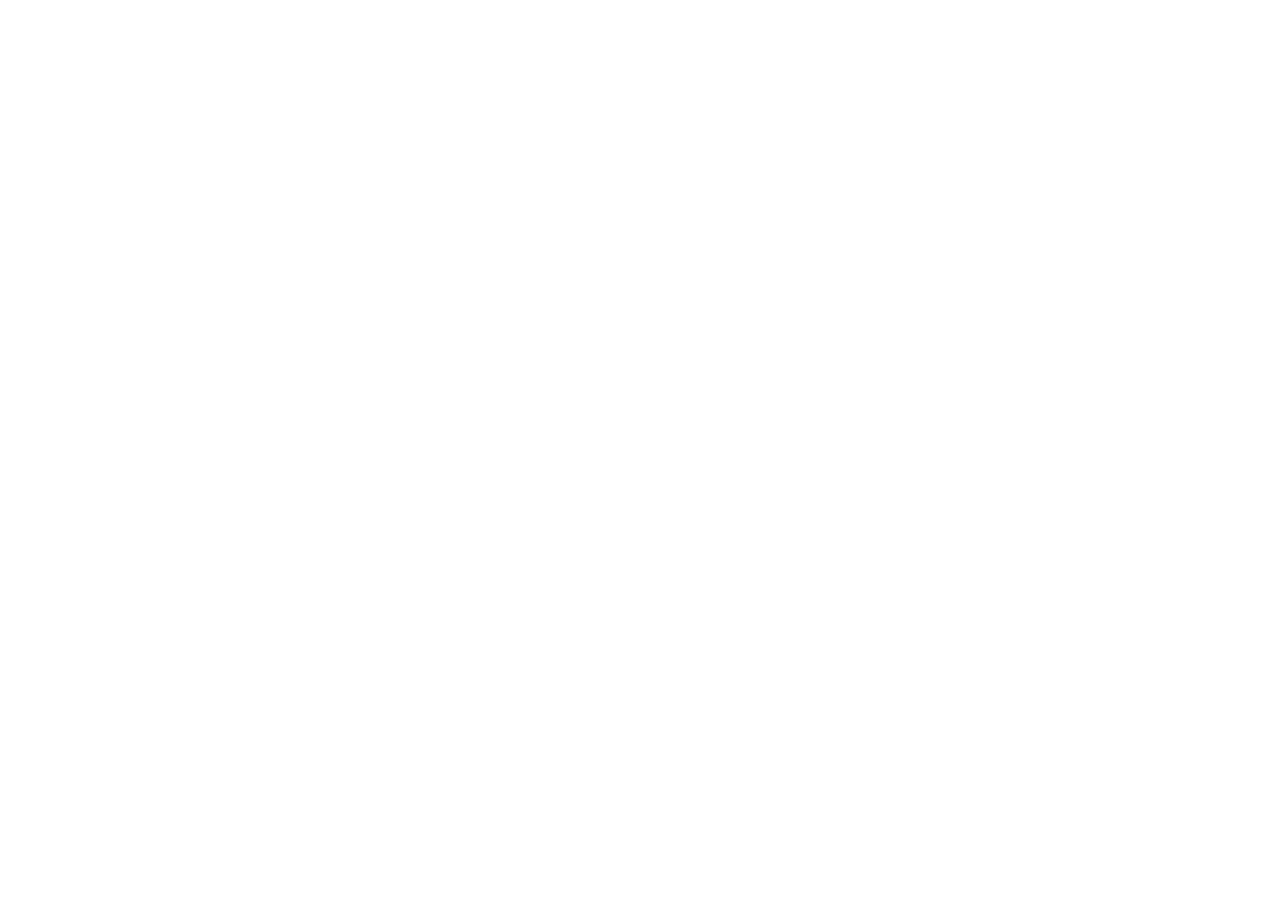
==== miPortafolio/index.html @ 36718d8b "estructura de mi pagina" ====
<!DOCTYPE html>
<html lang="en">
<head>
    <meta charset="UTF-8">
    <meta name="viewport" content="width=device-width, initial-scale=1.0">
    <title>Monserrat Vargas</title>
    <link href="https://cdn.jsdelivr.net/npm/bootstrap@5.3.3/dist/css/bootstrap.min.css" rel="stylesheet" integrity="sha384-QWTKZyjpPEjISv5WaRU9OFeRpok6YctnYmDr5pNlyT2bRjXh0JMhjY6hW+ALEwIH" crossorigin="anonymous">
</head>
<body>

    <nav></nav>

    <header></header>

    <main>
        <section id="habilidades"></section>
        <section id="proyectos"></section>
        <section id="testimonios"></section>
    </main>

    <footer id="contacto"></footer>


    <script src="https://cdn.jsdelivr.net/npm/bootstrap@5.3.3/dist/js/bootstrap.bundle.min.js" integrity="sha384-YvpcrYf0tY3lHB60NNkmXc5s9fDVZLESaAA55NDzOxhy9GkcIdslK1eN7N6jIeHz" crossorigin="anonymous"></script>
</body>
</html>
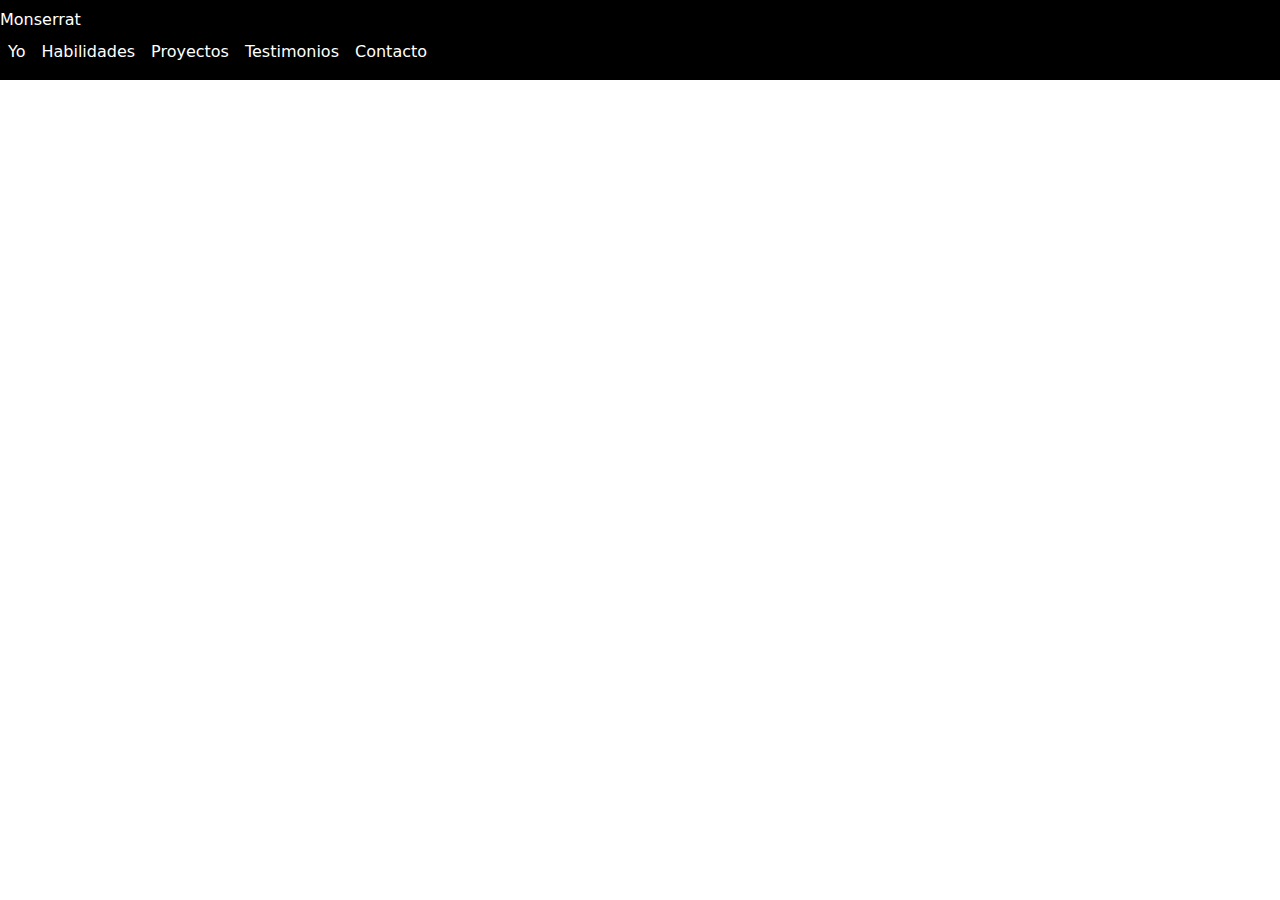
==== commit 87fa6f2a: "navbar" ====
--- a/miPortafolio/index.html
+++ b/miPortafolio/index.html
@@ -8,7 +8,33 @@
 </head>
 <body>
 
-    <nav></nav>
+    <nav class="navbar navbar-expand-lg bg-black text-white">
+        <div class="container>
+          <a class="navbar-brand text-white" href="#">Monserrat</a>
+          <button class="navbar-toggler" type="button" data-bs-toggle="collapse" data-bs-target="#navbarNav" aria-controls="navbarNav" aria-expanded="false" aria-label="Toggle navigation">
+            <span class="navbar-toggler-icon"></span>
+          </button>
+          <div class="collapse navbar-collapse" id="navbarNav">
+            <ul class="navbar-nav">
+              <li class="nav-item">
+                <a class="nav-link active text-white" aria-current="page" href="#">Yo</a>
+              </li>
+              <li class="nav-item">
+                <a class="nav-link text-white" href="#">Habilidades</a>
+              </li>
+              <li class="nav-item">
+                <a class="nav-link text-white" href="#">Proyectos</a>
+              </li>
+              <li class="nav-item">
+                <a class="nav-link text-white" href="#">Testimonios</a>
+              </li>
+              <li class="nav-item">
+                <a class="nav-link text-white" href="#">Contacto</a>
+              </li>
+            </ul>
+          </div>
+        </div>
+    </nav>
 
     <header></header>
 
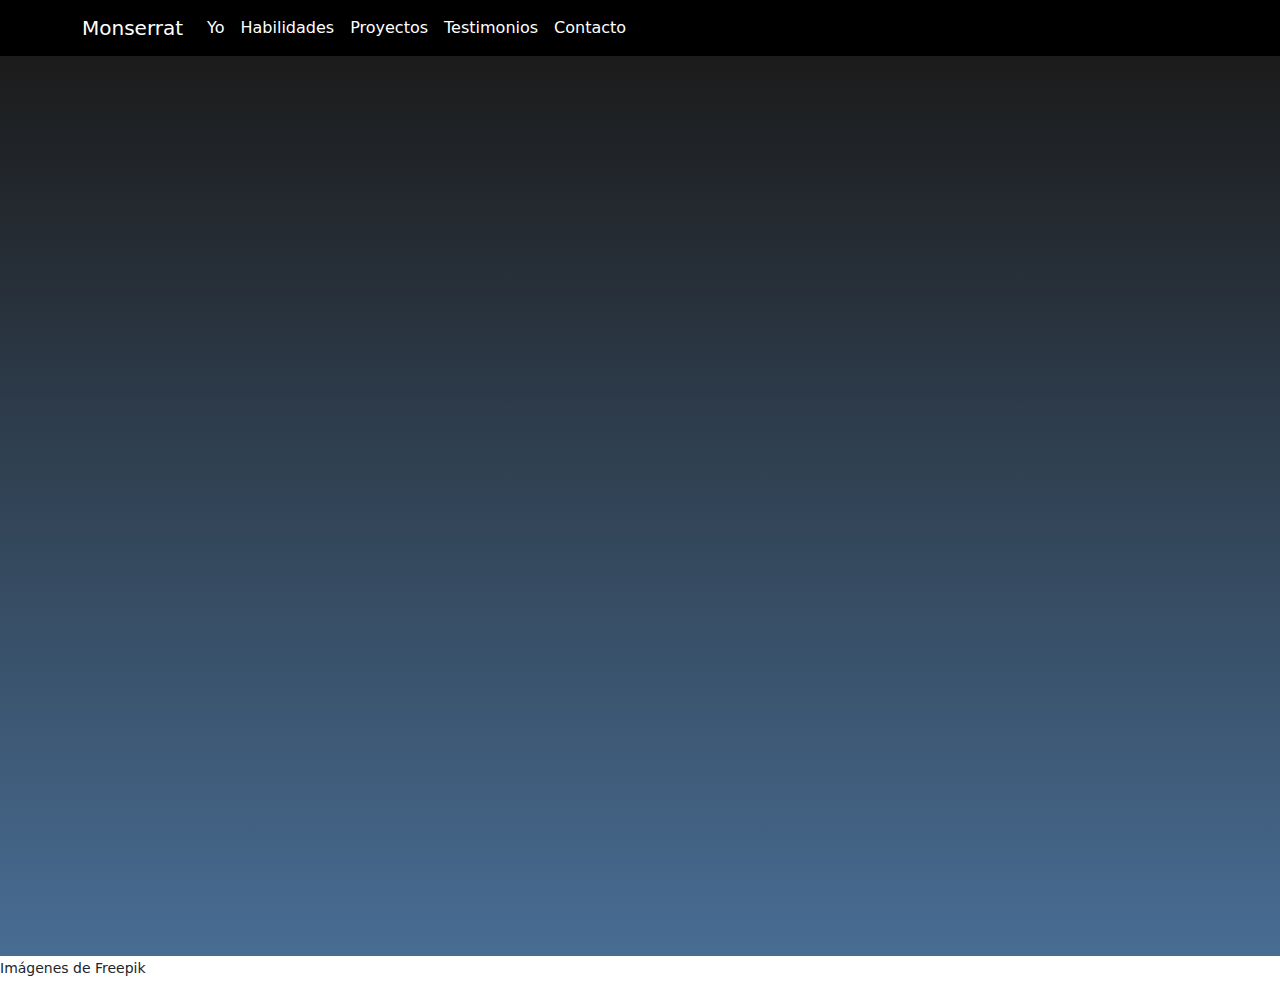
==== commit 16c38194: "fondo de header" ====
--- a/miPortafolio/index.html
+++ b/miPortafolio/index.html
@@ -5,11 +5,12 @@
     <meta name="viewport" content="width=device-width, initial-scale=1.0">
     <title>Monserrat Vargas</title>
     <link href="https://cdn.jsdelivr.net/npm/bootstrap@5.3.3/dist/css/bootstrap.min.css" rel="stylesheet" integrity="sha384-QWTKZyjpPEjISv5WaRU9OFeRpok6YctnYmDr5pNlyT2bRjXh0JMhjY6hW+ALEwIH" crossorigin="anonymous">
+    <link rel="stylesheet" href="style.css">
 </head>
 <body>
 
     <nav class="navbar navbar-expand-lg bg-black text-white">
-        <div class="container>
+        <div class="container">
           <a class="navbar-brand text-white" href="#">Monserrat</a>
           <button class="navbar-toggler" type="button" data-bs-toggle="collapse" data-bs-target="#navbarNav" aria-controls="navbarNav" aria-expanded="false" aria-label="Toggle navigation">
             <span class="navbar-toggler-icon"></span>
@@ -36,7 +37,9 @@
         </div>
     </nav>
 
-    <header></header>
+    <header class="vh-100">
+
+    </header>
 
     <main>
         <section id="habilidades"></section>
@@ -44,7 +47,9 @@
         <section id="testimonios"></section>
     </main>
 
-    <footer id="contacto"></footer>
+    <footer id="contacto">
+        <p><small>Imágenes de Freepik</small></p>
+    </footer>
 
 
     <script src="https://cdn.jsdelivr.net/npm/bootstrap@5.3.3/dist/js/bootstrap.bundle.min.js" integrity="sha384-YvpcrYf0tY3lHB60NNkmXc5s9fDVZLESaAA55NDzOxhy9GkcIdslK1eN7N6jIeHz" crossorigin="anonymous"></script>
--- a/miPortafolio/style.css
+++ b/miPortafolio/style.css
@@ -0,0 +1,7 @@
+header{
+    background-image: linear-gradient(rgba(0, 0, 0, 0.893), rgba(0, 52, 105, 0.718)),
+                  url("assets/fondo.jpg");
+    background-repeat: no-repeat;
+    background-position: center;
+    opacity: 1;
+}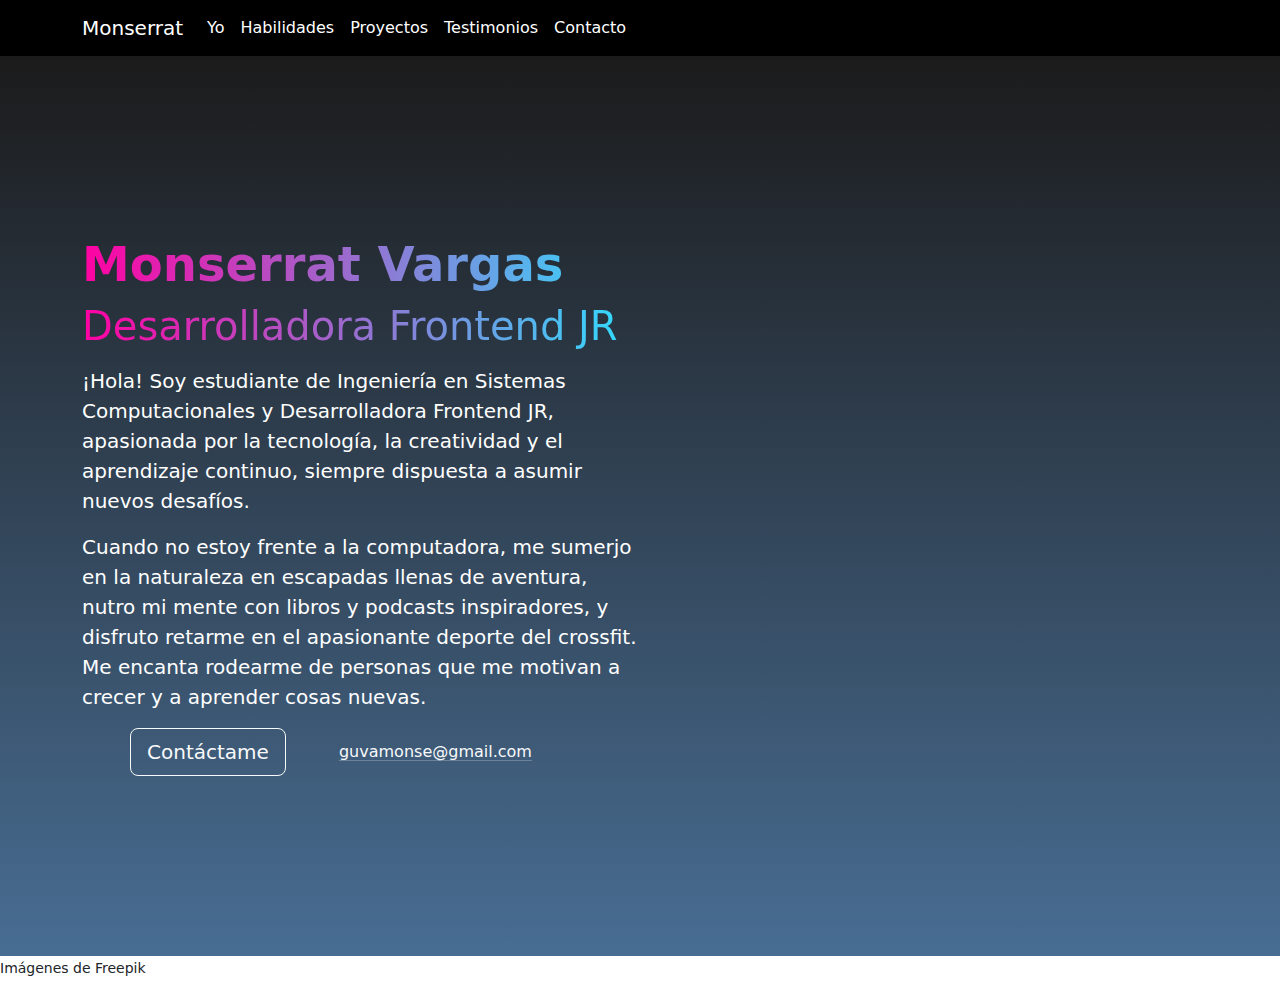
==== commit b80f4ccd: "contenido de header(portada de mi sitio)" ====
--- a/miPortafolio/index.html
+++ b/miPortafolio/index.html
@@ -37,8 +37,24 @@
         </div>
     </nav>
 
-    <header class="vh-100">
-
+    <header class="vh-100 d-flex flex-column justify-content-center">
+        <div class="p-5 text-left text-white">
+            <div class="container py-5">
+              <h1 class="display-5 fw-bold text-white letra-color">Monserrat Vargas</h1>
+              <h1 class="text-white letra-color">Desarrolladora Frontend JR</h1>
+              <p class="col-lg-8 lead w-50 mt-3">
+                ¡Hola! Soy estudiante de Ingeniería en Sistemas Computacionales y Desarrolladora Frontend JR, 
+                apasionada por la tecnología, la creatividad y el aprendizaje continuo, siempre dispuesta a asumir nuevos desafíos.
+              </p>
+              <p class="col-lg-8 lead w-50 mt-3">
+                Cuando no estoy frente a la computadora, me sumerjo en la naturaleza en escapadas llenas de aventura, nutro mi mente con libros y podcasts inspiradores, y disfruto retarme en el apasionante deporte del crossfit. Me encanta rodearme de personas que me motivan a crecer y a aprender cosas nuevas.
+              </p>
+              <div>
+                <button type="button" class="btn btn-outline-light btn-lg mx-5">Contáctame</button>
+                <a href="mailto:guvamonse@gmail.com" class="link-light link-offset-2 link-underline-opacity-25 link-underline-opacity-100-hover">guvamonse@gmail.com</a>
+              </div>
+            </div>
+          </div>
     </header>
 
     <main>
--- a/miPortafolio/style.css
+++ b/miPortafolio/style.css
@@ -4,4 +4,10 @@
     background-repeat: no-repeat;
     background-position: center;
     opacity: 1;
+}
+
+.letra-color{
+    background: linear-gradient(to right,rgb(255, 1, 162), rgb(45, 224, 255),rgb(32, 140, 255)); 
+    -webkit-text-fill-color: transparent;
+    -webkit-background-clip: text;
 }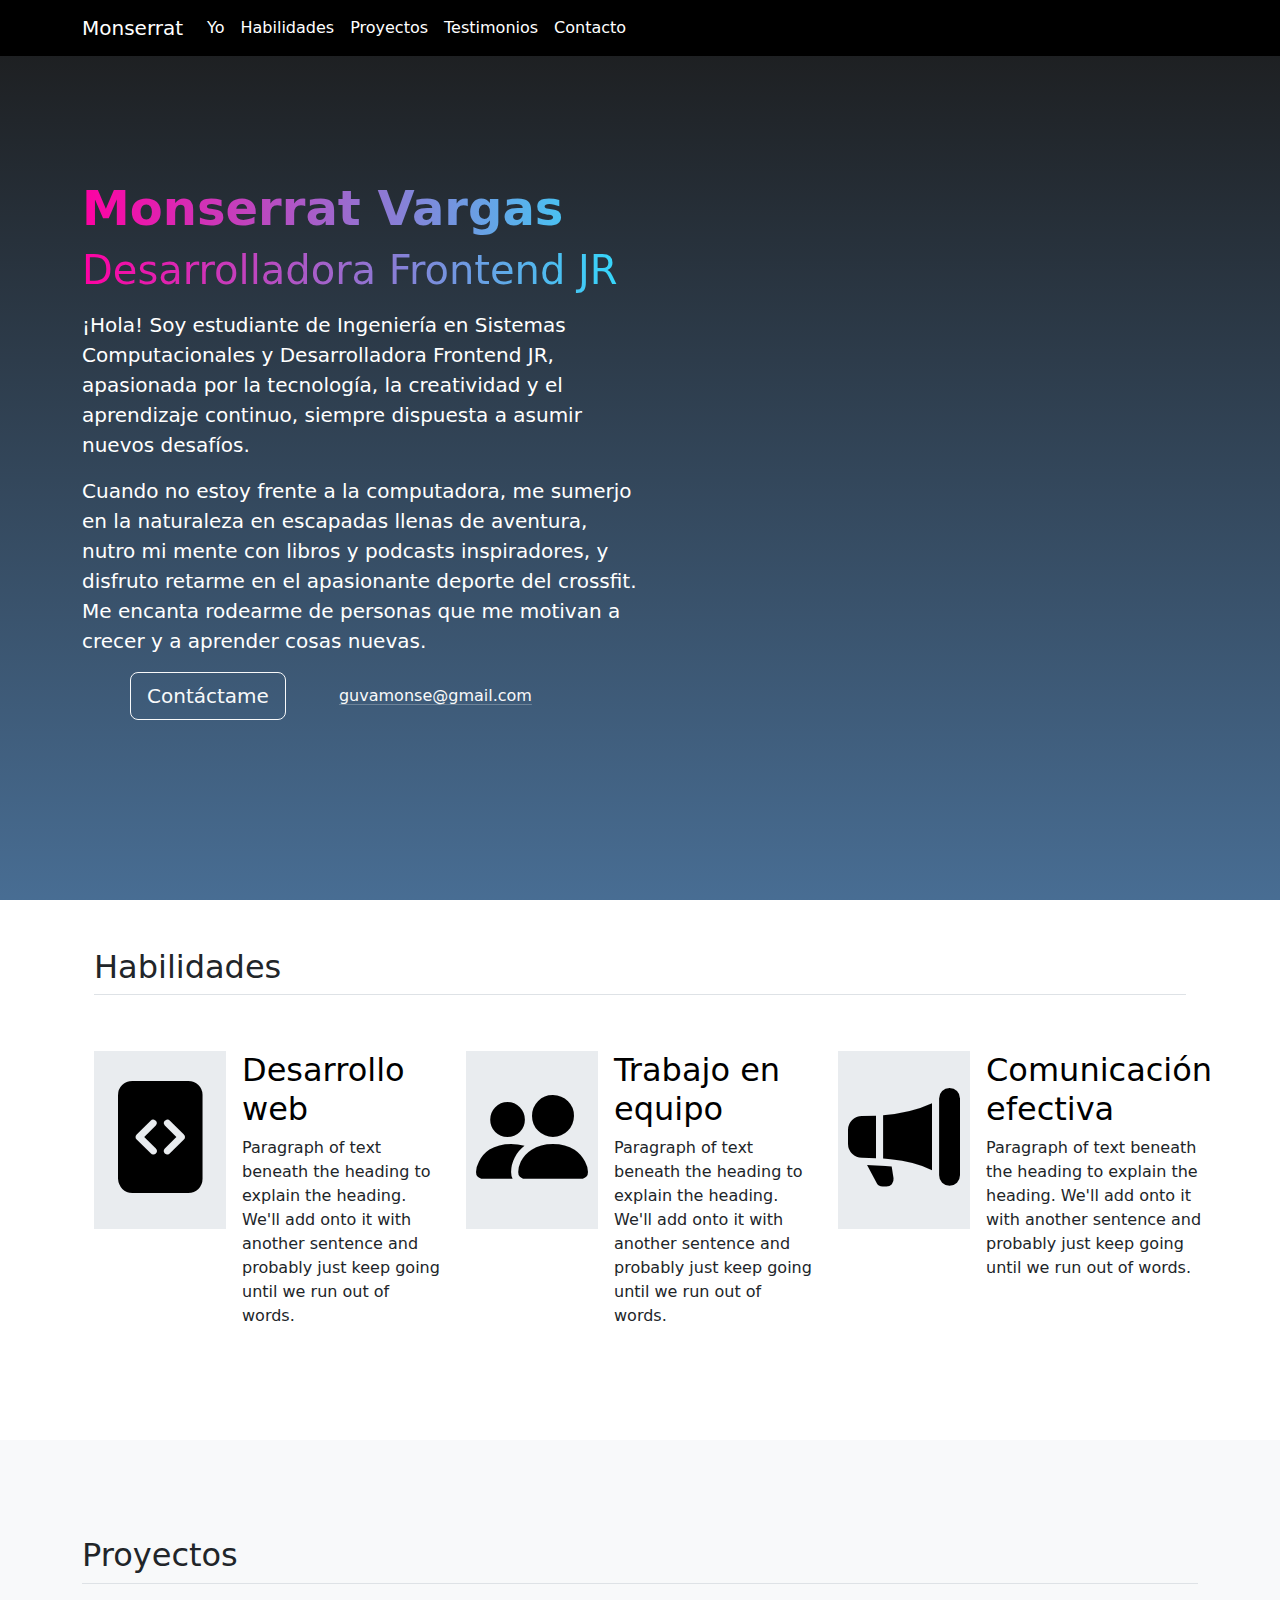
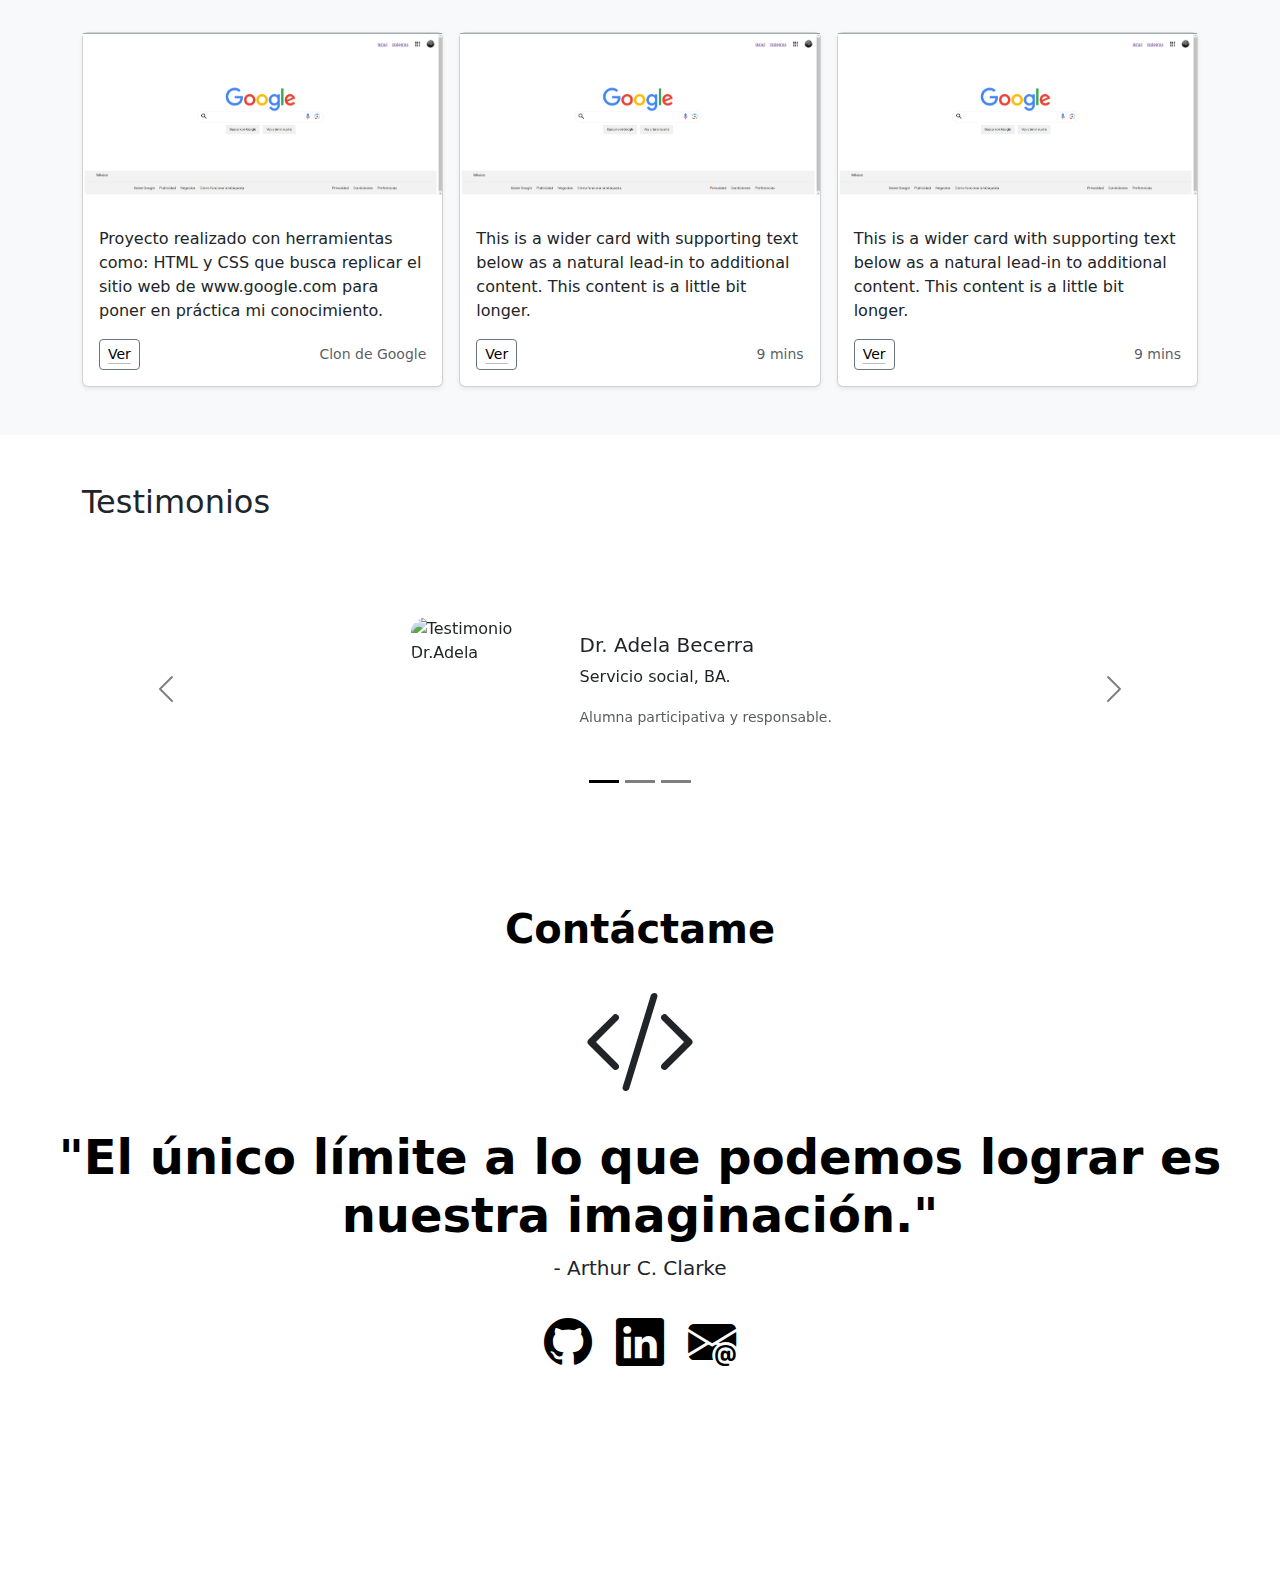
==== commit b3912aef: "agregar seccion de habilidades, proyectos, testimonios y contacto" ====
--- a/miPortafolio/index.html
+++ b/miPortafolio/index.html
@@ -1,73 +1,316 @@
 <!DOCTYPE html>
 <html lang="en">
+
 <head>
     <meta charset="UTF-8">
     <meta name="viewport" content="width=device-width, initial-scale=1.0">
     <title>Monserrat Vargas</title>
-    <link href="https://cdn.jsdelivr.net/npm/bootstrap@5.3.3/dist/css/bootstrap.min.css" rel="stylesheet" integrity="sha384-QWTKZyjpPEjISv5WaRU9OFeRpok6YctnYmDr5pNlyT2bRjXh0JMhjY6hW+ALEwIH" crossorigin="anonymous">
+    <link rel="stylesheet" href="https://cdn.jsdelivr.net/npm/bootstrap-icons@1.11.3/font/bootstrap-icons.min.css">
+    <link href="https://cdn.jsdelivr.net/npm/bootstrap@5.3.3/dist/css/bootstrap.min.css" rel="stylesheet"
+        integrity="sha384-QWTKZyjpPEjISv5WaRU9OFeRpok6YctnYmDr5pNlyT2bRjXh0JMhjY6hW+ALEwIH" crossorigin="anonymous">
     <link rel="stylesheet" href="style.css">
 </head>
+
 <body>
 
-    <nav class="navbar navbar-expand-lg bg-black text-white">
+    <nav class="navbar fixed-top navbar-expand-lg bg-black text-white">
         <div class="container">
-          <a class="navbar-brand text-white" href="#">Monserrat</a>
-          <button class="navbar-toggler" type="button" data-bs-toggle="collapse" data-bs-target="#navbarNav" aria-controls="navbarNav" aria-expanded="false" aria-label="Toggle navigation">
-            <span class="navbar-toggler-icon"></span>
-          </button>
-          <div class="collapse navbar-collapse" id="navbarNav">
-            <ul class="navbar-nav">
-              <li class="nav-item">
-                <a class="nav-link active text-white" aria-current="page" href="#">Yo</a>
-              </li>
-              <li class="nav-item">
-                <a class="nav-link text-white" href="#">Habilidades</a>
-              </li>
-              <li class="nav-item">
-                <a class="nav-link text-white" href="#">Proyectos</a>
-              </li>
-              <li class="nav-item">
-                <a class="nav-link text-white" href="#">Testimonios</a>
-              </li>
-              <li class="nav-item">
-                <a class="nav-link text-white" href="#">Contacto</a>
-              </li>
-            </ul>
-          </div>
+            <a class="navbar-brand text-white" href="#">Monserrat</a>
+            <button class="navbar-toggler" type="button" data-bs-toggle="collapse" data-bs-target="#navbarNav"
+                aria-controls="navbarNav" aria-expanded="false" aria-label="Toggle navigation">
+                <span class="navbar-toggler-icon"></span>
+            </button>
+            <div class="collapse navbar-collapse" id="navbarNav">
+                <ul class="navbar-nav">
+                    <li class="nav-item">
+                        <a class="nav-link active text-white" aria-current="page" href="#">Yo</a>
+                    </li>
+                    <li class="nav-item">
+                        <a class="nav-link text-white" href="#habilidades">Habilidades</a>
+                    </li>
+                    <li class="nav-item">
+                        <a class="nav-link text-white" href="#proyectos">Proyectos</a>
+                    </li>
+                    <li class="nav-item">
+                        <a class="nav-link text-white" href="#testimonio">Testimonios</a>
+                    </li>
+                    <li class="nav-item">
+                        <a class="nav-link text-white" href="#contacto">Contacto</a>
+                    </li>
+                </ul>
+            </div>
         </div>
     </nav>
 
     <header class="vh-100 d-flex flex-column justify-content-center">
         <div class="p-5 text-left text-white">
             <div class="container py-5">
-              <h1 class="display-5 fw-bold text-white letra-color">Monserrat Vargas</h1>
-              <h1 class="text-white letra-color">Desarrolladora Frontend JR</h1>
-              <p class="col-lg-8 lead w-50 mt-3">
-                ¡Hola! Soy estudiante de Ingeniería en Sistemas Computacionales y Desarrolladora Frontend JR, 
-                apasionada por la tecnología, la creatividad y el aprendizaje continuo, siempre dispuesta a asumir nuevos desafíos.
-              </p>
-              <p class="col-lg-8 lead w-50 mt-3">
-                Cuando no estoy frente a la computadora, me sumerjo en la naturaleza en escapadas llenas de aventura, nutro mi mente con libros y podcasts inspiradores, y disfruto retarme en el apasionante deporte del crossfit. Me encanta rodearme de personas que me motivan a crecer y a aprender cosas nuevas.
-              </p>
-              <div>
-                <button type="button" class="btn btn-outline-light btn-lg mx-5">Contáctame</button>
-                <a href="mailto:guvamonse@gmail.com" class="link-light link-offset-2 link-underline-opacity-25 link-underline-opacity-100-hover">guvamonse@gmail.com</a>
+                <h1 class="display-5 fw-bold text-white letra-color">Monserrat Vargas</h1>
+                <h1 class="text-white letra-color">Desarrolladora Frontend JR</h1>
+                <p class="col-lg-8 lead w-50 mt-3">
+                    ¡Hola! Soy estudiante de Ingeniería en Sistemas Computacionales y Desarrolladora Frontend JR,
+                    apasionada por la tecnología, la creatividad y el aprendizaje continuo, siempre dispuesta a asumir
+                    nuevos desafíos.
+                </p>
+                <p class="col-lg-8 lead w-50 mt-3">
+                    Cuando no estoy frente a la computadora, me sumerjo en la naturaleza en escapadas llenas de
+                    aventura, nutro mi mente con libros y podcasts inspiradores, y disfruto retarme en el apasionante
+                    deporte del crossfit. Me encanta rodearme de personas que me motivan a crecer y a aprender cosas
+                    nuevas.
+                </p>
+                <div>
+                    <button type="button" class="btn btn-outline-light btn-lg mx-5">Contáctame</button>
+                    <a href="mailto:guvamonse@gmail.com"
+                        class="link-light link-offset-2 link-underline-opacity-25 link-underline-opacity-100-hover">guvamonse@gmail.com</a>
+                </div>
+            </div>
+        </div>
+    </header>
+
+    <main>
+        <section id="habilidades">
+            <div class="container px-4 py-5" id="hanging-icons">
+                <h2 class="pb-2 border-bottom">Habilidades</h2>
+                <div class="row g-4 py-5 row-cols-1 row-cols-lg-3">
+                    <div class="col d-flex align-items-start">
+                        <div
+                            class="icon-square text-body-emphasis bg-body-secondary d-inline-flex align-items-center justify-content-center fs-4 flex-shrink-0 me-3">
+                            <i class="bi bi-file-code-fill icono-gigante"></i>
+                        </div>
+                        <div>
+                            <h3 class="fs-2 text-body-emphasis">Desarrollo web</h3>
+                            <p>Paragraph of text beneath the heading to explain the heading. We'll add onto it with
+                                another sentence and probably just keep going until we run out of words.</p>
+                        </div>
+                    </div>
+                    <div class="col d-flex align-items-start">
+                        <div
+                            class="icon-square text-body-emphasis bg-body-secondary d-inline-flex align-items-center justify-content-center fs-4 flex-shrink-0 me-3">
+                            <i class="bi bi-people-fill icono-gigante"></i>
+                        </div>
+                        <div>
+                            <h3 class="fs-2 text-body-emphasis">Trabajo en equipo</h3>
+                            <p>Paragraph of text beneath the heading to explain the heading. We'll add onto it with
+                                another sentence and probably just keep going until we run out of words.</p>
+                        </div>
+                    </div>
+                    <div class="col d-flex align-items-start">
+                        <div
+                            class="icon-square text-body-emphasis bg-body-secondary d-inline-flex align-items-center justify-content-center fs-4 flex-shrink-0 me-3">
+                            <i class="bi bi-megaphone-fill icono-gigante"></i>
+                        </div>
+                        <div>
+                            <h3 class="fs-2 text-body-emphasis">Comunicación efectiva</h3>
+                            <p>Paragraph of text beneath the heading to explain the heading. We'll add onto it with
+                                another sentence and probably just keep going until we run out of words.</p>
+                        </div>
+                    </div>
+                </div>
+            </div>
+        </section>
+
+        <section id="proyectos">
+            <div class="album py-5 bg-body-tertiary">
+                <div class="container">
+                    <h2 class="my-5 border-bottom pb-2">Proyectos</h2>
+
+                    <div class="row row-cols-1 row-cols-sm-2 row-cols-md-3 g-3">
+                        <!-- Inicio de proyecto -->
+                        <div class="col">
+                            <div class="card shadow-sm">
+                                <figure>
+                                    <img src="assets/google.png" class="img-proyecto" alt="Proyecto Clon de Google">
+                                </figure>
+                                <div class="card-body">
+                                    <p class="card-text">Proyecto realizado con herramientas como: HTML y CSS que busca
+                                        replicar el sitio web de www.google.com para poner en práctica mi conocimiento.
+                                    </p>
+                                    <div class="d-flex justify-content-between align-items-center">
+                                        <div class="btn-group">
+                                            <button type="button" class="btn btn-sm btn-outline-secondary">
+                                                <a href="#" target="_blank"
+                                                    class="link-body-emphasis link-offset-2 link-underline-opacity-25 link-underline-opacity-75-hover">Ver</a>
+                                            </button>
+                                        </div>
+                                        <small class="text-body-secondary">Clon de Google</small>
+                                    </div>
+                                </div>
+                            </div>
+                        </div>
+                        <!-- Fin de proyecto -->
+
+                        <!-- Inicio de proyecto -->
+
+                        <div class="col">
+                            <div class="card shadow-sm">
+                                <figure>
+                                    <img src="assets/google.png" class="img-proyecto" alt="Proyecto Clon de Google">
+                                </figure>
+                                <div class="card-body">
+                                    <p class="card-text">This is a wider card with supporting text below as a natural
+                                        lead-in to additional content. This content is a little bit longer.</p>
+                                    <div class="d-flex justify-content-between align-items-center">
+                                        <div class="btn-group">
+                                            <button type="button" class="btn btn-sm btn-outline-secondary">
+                                                <a href="#" target="_blank"
+                                                    class="link-body-emphasis link-offset-2 link-underline-opacity-25 link-underline-opacity-75-hover">Ver</a>
+                                            </button>
+                                        </div>
+                                        <small class="text-body-secondary">9 mins</small>
+                                    </div>
+                                </div>
+                            </div>
+                        </div>
+                        <!-- Fin de proyecto -->
+
+                        <!-- Inicio de proyecto -->
+                        <div class="col">
+                            <div class="card shadow-sm">
+                                <figure>
+                                    <img src="assets/google.png" class="img-proyecto" alt="Proyecto Clon de Google">
+                                </figure>
+                                <div class="card-body">
+                                    <p class="card-text">This is a wider card with supporting text below as a natural
+                                        lead-in to additional content. This content is a little bit longer.</p>
+                                    <div class="d-flex justify-content-between align-items-center">
+                                        <div class="btn-group">
+                                            <button type="button" class="btn btn-sm btn-outline-secondary">
+                                                <a href="#" target="_blank"
+                                                    class="link-body-emphasis link-offset-2 link-underline-opacity-25 link-underline-opacity-75-hover">Ver</a>
+                                            </button>
+                                        </div>
+                                        <small class="text-body-secondary">9 mins</small>
+                                    </div>
+                                </div>
+                            </div>
+                        </div>
+                        <!-- Fin de proyecto -->
+
+                    </div>
+                </div>
+            </div>
+        </section>
+        <section id="testimonios" class="container">
+                <h2 class="my-5">Testimonios</h2>
+            <div id="carouselExampleDark" class="carousel carousel-dark slide" data-bs-ride="carousel">
+                <div class="carousel-indicators">
+                    <button type="button" data-bs-target="#carouselExampleDark" data-bs-slide-to="0" class="active"
+                        aria-current="true" aria-label="Slide 1"></button>
+                    <button type="button" data-bs-target="#carouselExampleDark" data-bs-slide-to="1"
+                        aria-label="Slide 2"></button>
+                    <button type="button" data-bs-target="#carouselExampleDark" data-bs-slide-to="2"
+                        aria-label="Slide 3"></button>
+                </div>
+
+                <!-- Seccion editable del carrusel -->
+                <div class="carousel-inner">
+
+                    <div class="carousel-item active" data-bs-interval="10000">
+                        <div class="d-flex justify-content-center p-5">
+                            <div class="card mb-3 border-0" style="max-width: 540px;">
+                                <div class="row g-0">
+                                    <div class="col-md-4">
+                                        <img src="assets/servicio.jpg" class="img-fluid rounded-4" alt="Testimonio Dr.Adela">
+                                    </div>
+                                    <div class="col-md-8">
+                                        <div class="card-body">
+                                            <h5 class="card-title">Dr. Adela Becerra</h5>
+                                            <p class="card-text">Servicio social, BA.
+                                            </p>
+                                            <p class="card-text"><small class="text-body-secondary">Alumna participativa y responsable.</small></p>
+                                        </div>
+                                    </div>
+                                </div>
+                            </div>
+                        </div>
+                    </div>
+
+                    <div class="carousel-item active" data-bs-interval="2000">
+                        <div class="d-flex justify-content-center p-5">
+                            <div class="card mb-3 border-0" style="max-width: 540px;">
+                                <div class="row g-0">
+                                    <div class="col-md-4">
+                                        <img src="assets/servicio.jpg" class="img-fluid rounded-4" alt="Testimonio Dr.Adela">
+                                    </div>
+                                    <div class="col-md-8">
+                                        <div class="card-body">
+                                            <h5 class="card-title">Dr. Adela Becerra</h5>
+                                            <p class="card-text">Servicio social, BA.
+                                            </p>
+                                            <p class="card-text"><small class="text-body-secondary">Alumna participativa y responsable.</small></p>
+                                        </div>
+                                    </div>
+                                </div>
+                            </div>
+                        </div>
+                    </div>
+
+                    <div class="carousel-item active">
+                        <div class="d-flex justify-content-center p-5"">
+                            <div class="card mb-3 border-0" style="max-width: 540px;">
+                                <div class="row g-0">
+                                    <div class="col-md-4">
+                                        <img src="assets/servicio.jpg" class="img-fluid rounded-4" alt="Testimonio Dr.Adela">
+                                    </div>
+                                    <div class="col-md-8">
+                                        <div class="card-body">
+                                            <h5 class="card-title">Dr. Adela Becerra</h5>
+                                            <p class="card-text">Servicio social, BA.
+                                            </p>
+                                            <p class="card-text"><small class="text-body-secondary">Alumna participativa y responsable.</small></p>
+                                        </div>
+                                    </div>
+                                </div>
+                            </div>
+                        </div>
+                    </div>
+
+                </div>
+
+                <button class="carousel-control-prev" type="button" data-bs-target="#carouselExampleDark"
+                    data-bs-slide="prev">
+                    <span class="carousel-control-prev-icon" aria-hidden="true"></span>
+                    <span class="visually-hidden">Previous</span>
+                </button>
+                <button class="carousel-control-next" type="button" data-bs-target="#carouselExampleDark"
+                    data-bs-slide="next">
+                    <span class="carousel-control-next-icon" aria-hidden="true"></span>
+                    <span class="visually-hidden">Next</span>
+                </button>
+
+            </div>
+        </section>
+
+        <section id="contacto">
+            <div class="px-4 py-5 my-5 text-center">
+                <h1 class="display-6 fw-bold text-body-emphasis">Contáctame</h1>
+                <i class="bi bi-code-slash icono-gigante"></i>
+                <h1 class="display-5 fw-bold text-body-emphasis">"El único límite a lo que podemos lograr es nuestra imaginación."</h1>
+                <div class="col-lg-6 mx-auto">
+                  <p class="lead mb-4">- Arthur C. Clarke</p>
+                  <div class="d-grid gap-2 d-sm-flex justify-content-sm-center">
+                    <a href="http://" target="_blank" rel="noopener noreferrer">
+                        <i class="bi bi-github icono-contacto"></i>
+                    </a>
+                    <a href="http://" target="_blank" rel="noopener noreferrer">
+                        <i class="bi bi-linkedin icono-contacto"></i>
+                    </a>
+                    <a href="http://" target="_blank" rel="noopener noreferrer">
+                        <i class="bi bi-envelope-at-fill icono-contacto"></i>
+                    </a>
+                  </div>
+                </div>
               </div>
-            </div>
-          </div>
-    </header>
-
-    <main>
-        <section id="habilidades"></section>
-        <section id="proyectos"></section>
-        <section id="testimonios"></section>
+        </section>
     </main>
 
-    <footer id="contacto">
-        <p><small>Imágenes de Freepik</small></p>
+    <footer>
     </footer>
 
 
-    <script src="https://cdn.jsdelivr.net/npm/bootstrap@5.3.3/dist/js/bootstrap.bundle.min.js" integrity="sha384-YvpcrYf0tY3lHB60NNkmXc5s9fDVZLESaAA55NDzOxhy9GkcIdslK1eN7N6jIeHz" crossorigin="anonymous"></script>
+    <script src="https://cdn.jsdelivr.net/npm/bootstrap@5.3.3/dist/js/bootstrap.bundle.min.js"
+        integrity="sha384-YvpcrYf0tY3lHB60NNkmXc5s9fDVZLESaAA55NDzOxhy9GkcIdslK1eN7N6jIeHz"
+        crossorigin="anonymous"></script>
 </body>
+
 </html>--- a/miPortafolio/style.css
+++ b/miPortafolio/style.css
@@ -10,4 +10,23 @@
     background: linear-gradient(to right,rgb(255, 1, 162), rgb(45, 224, 255),rgb(32, 140, 255)); 
     -webkit-text-fill-color: transparent;
     -webkit-background-clip: text;
+}
+
+.icono-gigante {
+    font-size: 7rem;
+    padding: 5px 10px;
+}
+
+.img-proyecto{
+    width: 100%;
+}
+
+.icono-contacto{
+    font-size: 3rem;
+    color: black;
+    margin: 4px 8px;
+}
+
+#contacto{
+    min-height: 80vh;
 }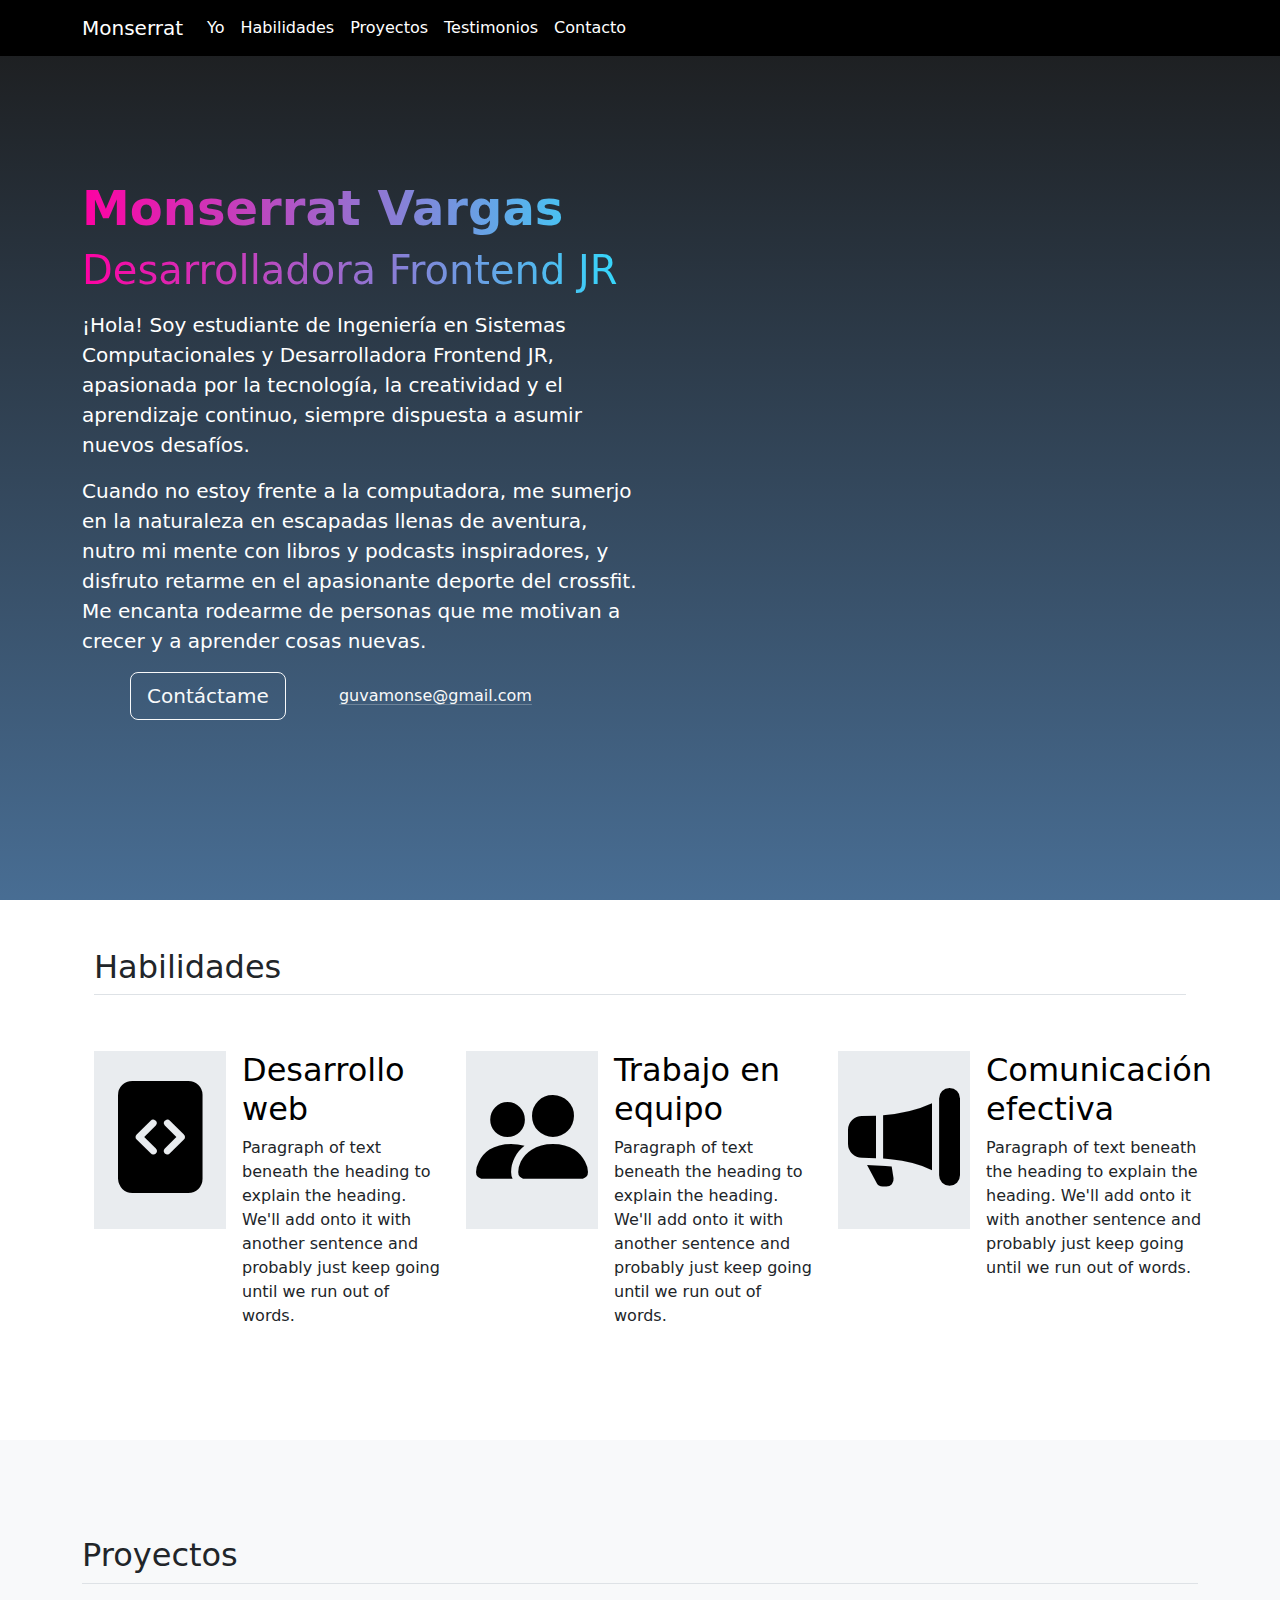
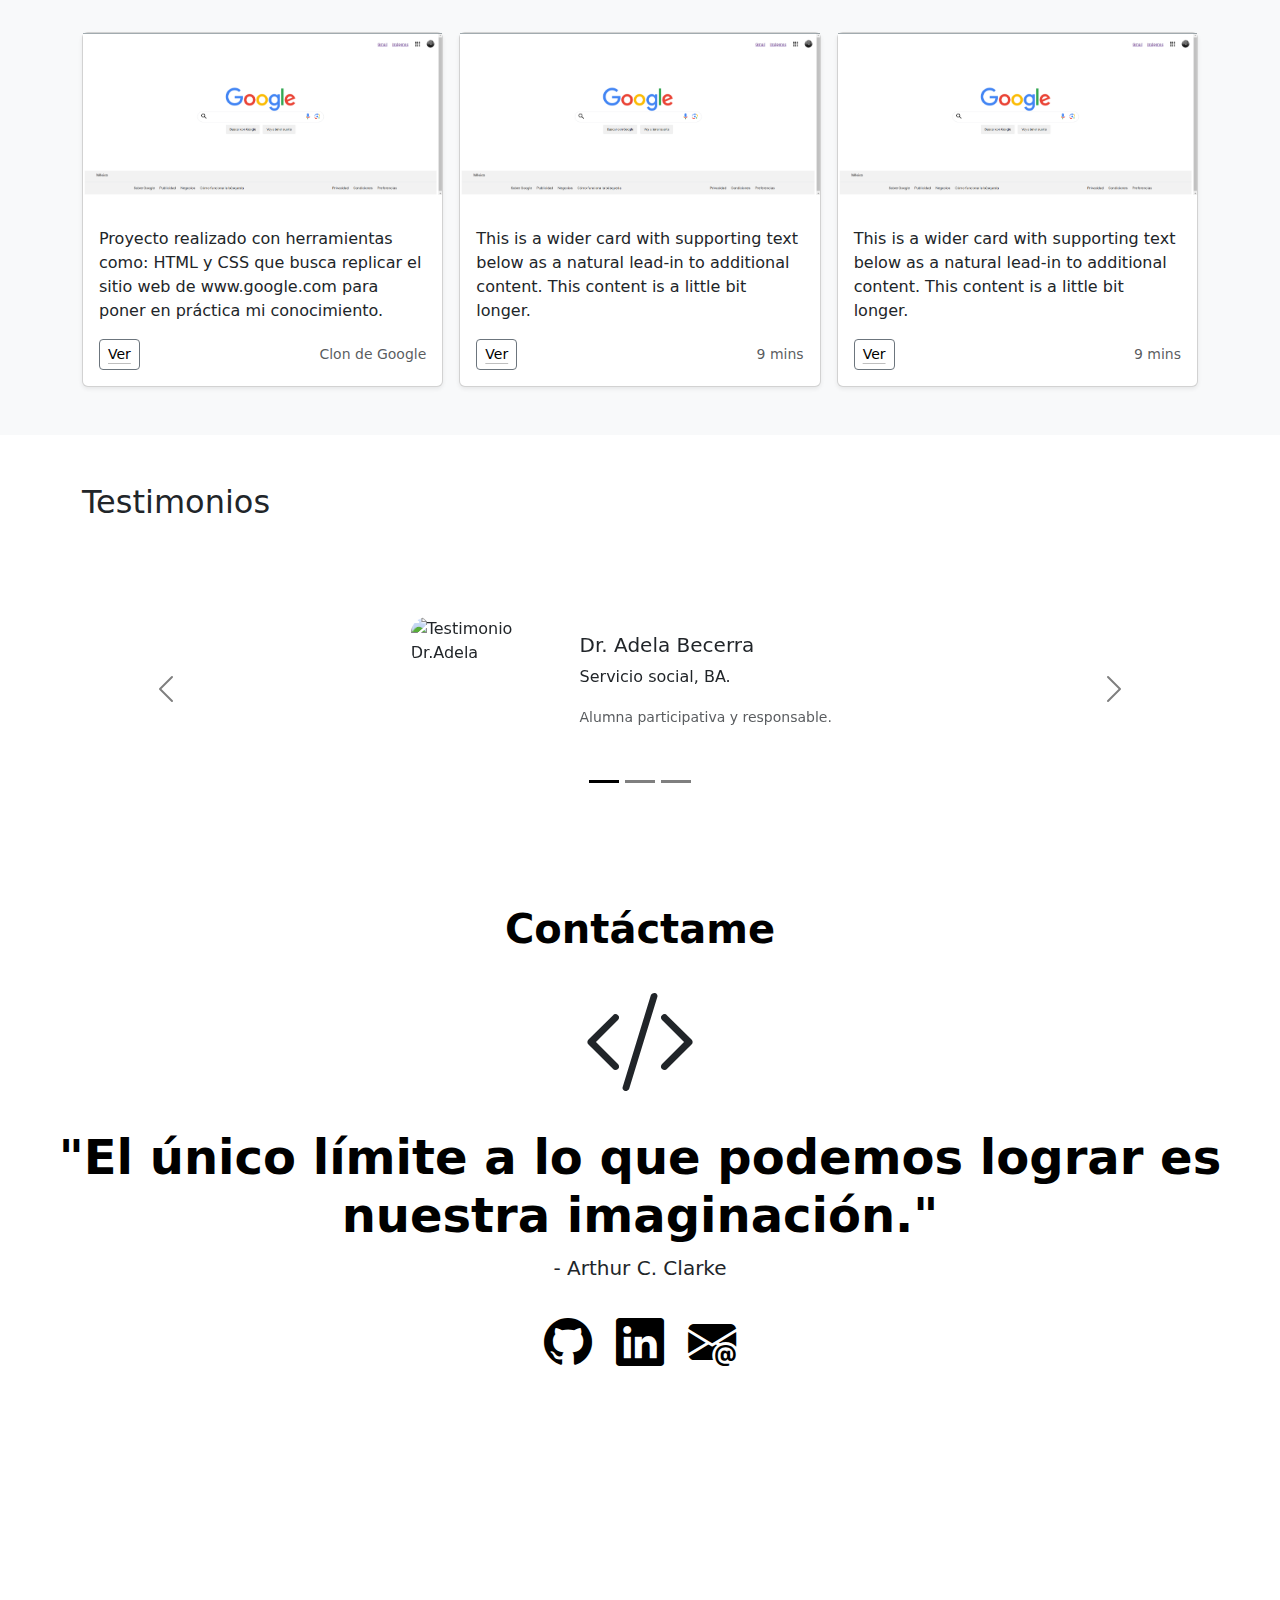
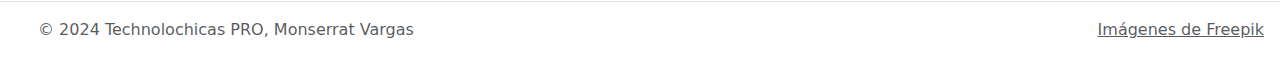
==== commit ea3bbaee: "se agregó footer" ====
--- a/miPortafolio/index.html
+++ b/miPortafolio/index.html
@@ -32,7 +32,7 @@
                         <a class="nav-link text-white" href="#proyectos">Proyectos</a>
                     </li>
                     <li class="nav-item">
-                        <a class="nav-link text-white" href="#testimonio">Testimonios</a>
+                        <a class="nav-link text-white" href="#testimonios">Testimonios</a>
                     </li>
                     <li class="nav-item">
                         <a class="nav-link text-white" href="#contacto">Contacto</a>
@@ -304,7 +304,21 @@
         </section>
     </main>
 
-    <footer>
+    <footer class="d-flex flex-wrap justify-content-between align-items-center py-3 my-4 border-top">
+        <div class="col-md-4 d-flex align-items-center">
+            <a href="/" class="mb-3 me-2 mb-md-0 text-body-secondary text-decoration-none lh-1">
+                <svg class="bi" width="30" height="24">
+                    <use xlink:href="#bootstrap"></use>
+                </svg>
+            </a>
+            <span class="mb-3 mb-md-0 text-body-secondary">© 2024 Technolochicas PRO, Monserrat Vargas</span>
+        </div>
+
+        <ul class="nav col-md-4 justify-content-end me-3 list-unstyled d-flex">
+            <li class="ms-3"><a class="text-body-secondary" href="#">
+                    Imágenes de Freepik
+                </a></li>
+        </ul>
     </footer>
 
 
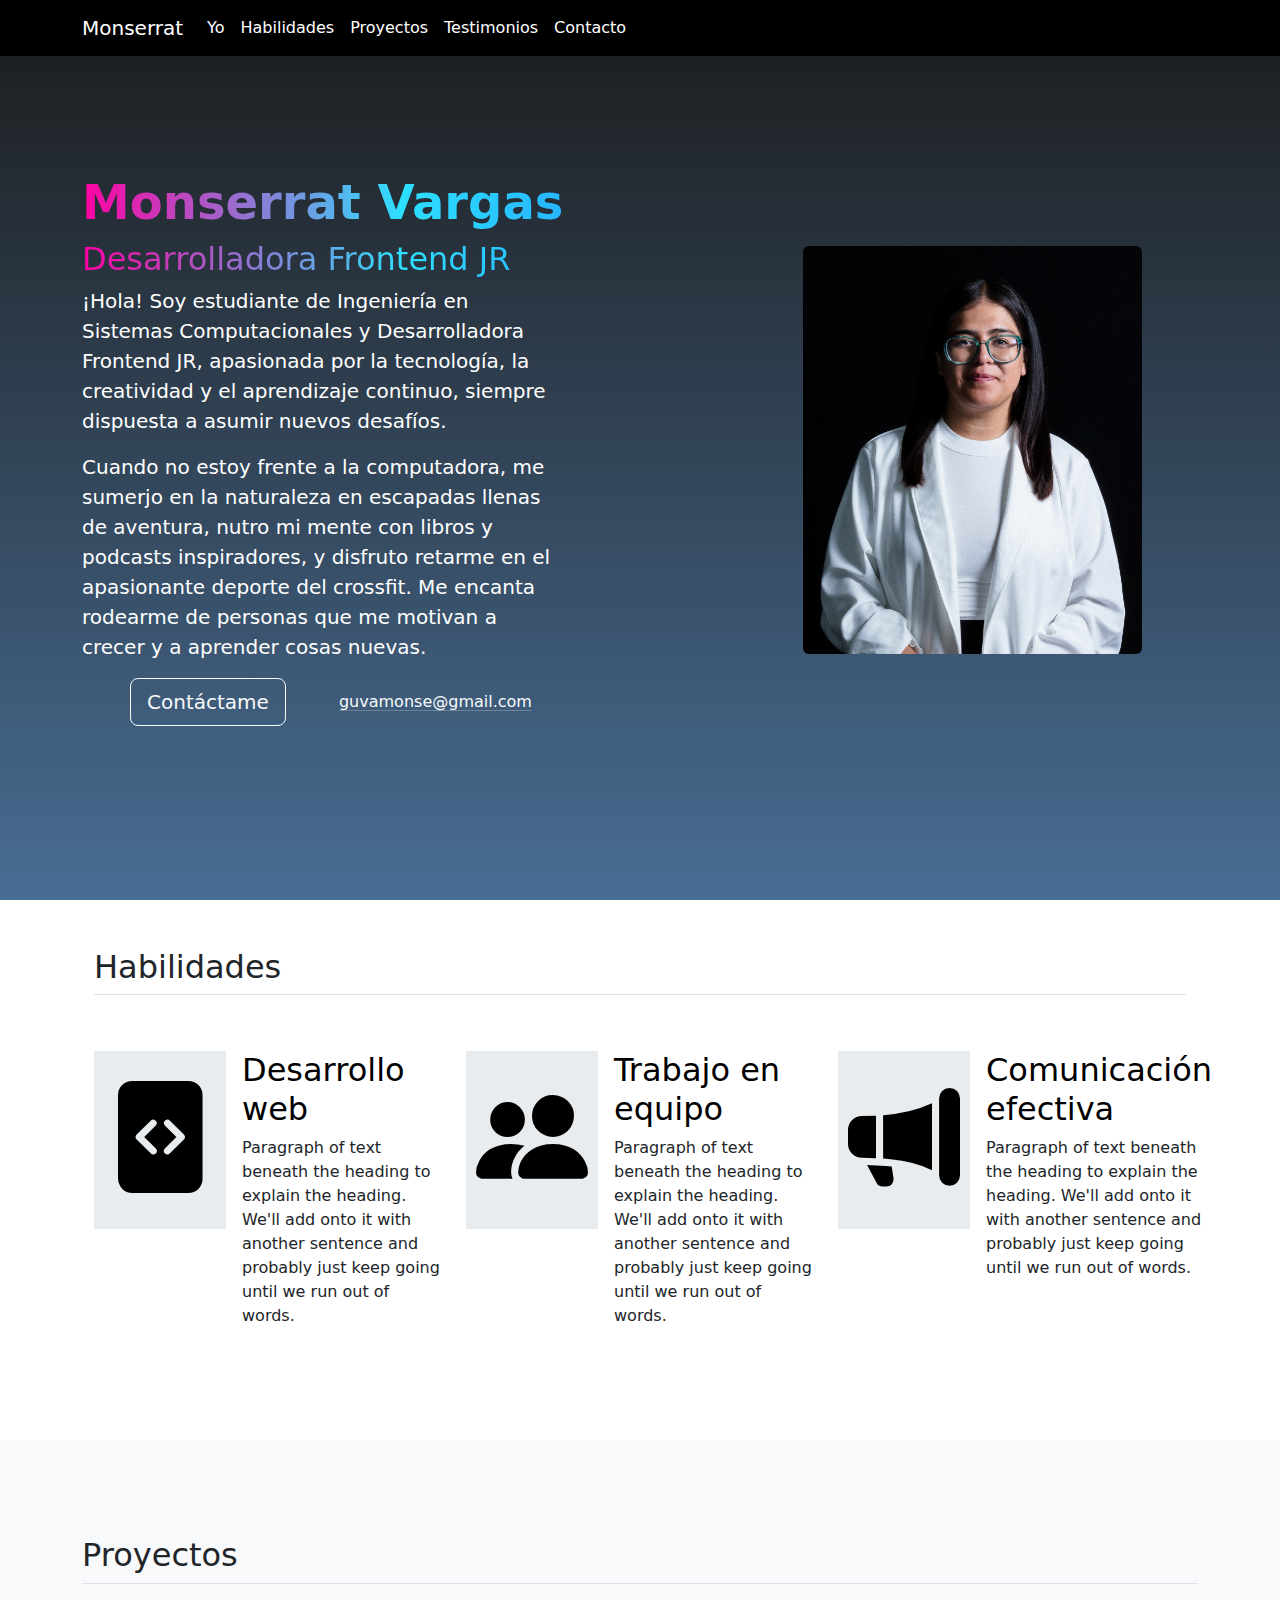
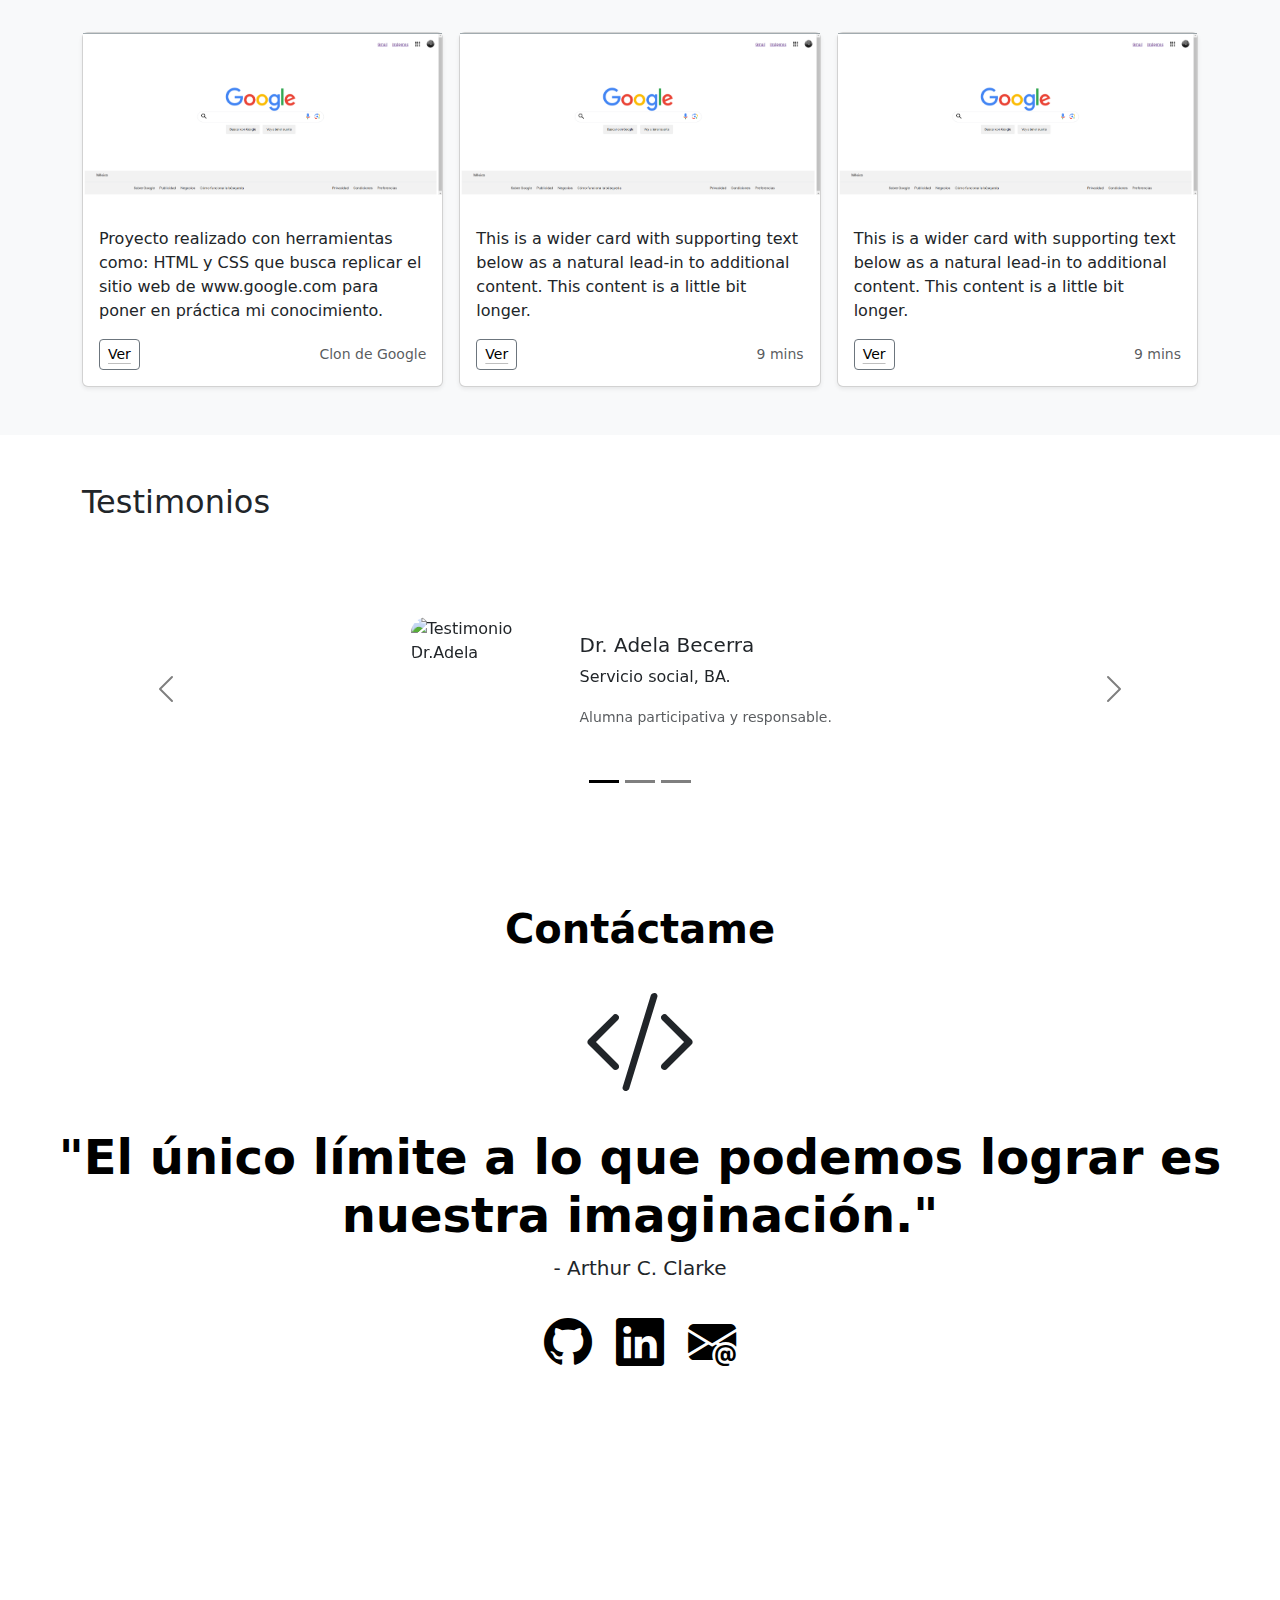
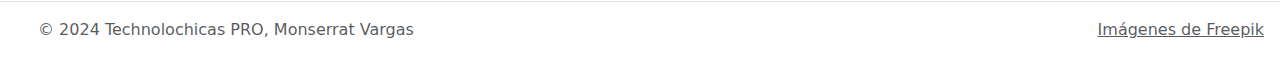
==== commit ba7c3a59: "se añadió foto de perfil" ====
--- a/miPortafolio/index.html
+++ b/miPortafolio/index.html
@@ -43,29 +43,37 @@
     </nav>
 
     <header class="vh-100 d-flex flex-column justify-content-center">
-        <div class="p-5 text-left text-white">
-            <div class="container py-5">
-                <h1 class="display-5 fw-bold text-white letra-color">Monserrat Vargas</h1>
-                <h1 class="text-white letra-color">Desarrolladora Frontend JR</h1>
-                <p class="col-lg-8 lead w-50 mt-3">
-                    ¡Hola! Soy estudiante de Ingeniería en Sistemas Computacionales y Desarrolladora Frontend JR,
-                    apasionada por la tecnología, la creatividad y el aprendizaje continuo, siempre dispuesta a asumir
-                    nuevos desafíos.
-                </p>
-                <p class="col-lg-8 lead w-50 mt-3">
-                    Cuando no estoy frente a la computadora, me sumerjo en la naturaleza en escapadas llenas de
-                    aventura, nutro mi mente con libros y podcasts inspiradores, y disfruto retarme en el apasionante
-                    deporte del crossfit. Me encanta rodearme de personas que me motivan a crecer y a aprender cosas
-                    nuevas.
-                </p>
-                <div>
-                    <button type="button" class="btn btn-outline-light btn-lg mx-5">Contáctame</button>
-                    <a href="mailto:guvamonse@gmail.com"
-                        class="link-light link-offset-2 link-underline-opacity-25 link-underline-opacity-100-hover">guvamonse@gmail.com</a>
+        <div class="container">
+            <div class="row align-items-center">
+                <div class="col-md-7 text-left text-white">
+                    <h1 class="display-5 fw-bold text-white letra-color">Monserrat Vargas</h1>
+                    <h2 class="text-white letra-color">Desarrolladora Frontend JR</h2>
+                    <p class="lead w-75">
+                        ¡Hola! Soy estudiante de Ingeniería en Sistemas Computacionales y Desarrolladora Frontend JR,
+                        apasionada por la tecnología, la creatividad y el aprendizaje continuo, siempre dispuesta a
+                        asumir
+                        nuevos desafíos.
+                    </p>
+                    <p class="lead w-75">
+                        Cuando no estoy frente a la computadora, me sumerjo en la naturaleza en escapadas llenas de
+                        aventura, nutro mi mente con libros y podcasts inspiradores, y disfruto retarme en el
+                        apasionante
+                        deporte del crossfit. Me encanta rodearme de personas que me motivan a crecer y a aprender cosas
+                        nuevas.
+                    </p>
+                    <div>
+                        <button type="button" class="btn btn-outline-light btn-lg mx-5">Contáctame</button>
+                        <a href="mailto:guvamonse@gmail.com"
+                            class="link-light link-offset-2 link-underline-opacity-25 link-underline-opacity-100-hover">guvamonse@gmail.com</a>
+                    </div>
+                </div>
+                <div class="col-md-5 text-center">
+                    <img src="assets/yo.jpg" alt="Foto de perfil" class="rounded mx-auto d-block w-75 h-75">
                 </div>
             </div>
         </div>
     </header>
+
 
     <main>
         <section id="habilidades">
@@ -191,7 +199,7 @@
             </div>
         </section>
         <section id="testimonios" class="container">
-                <h2 class="my-5">Testimonios</h2>
+            <h2 class="my-5">Testimonios</h2>
             <div id="carouselExampleDark" class="carousel carousel-dark slide" data-bs-ride="carousel">
                 <div class="carousel-indicators">
                     <button type="button" data-bs-target="#carouselExampleDark" data-bs-slide-to="0" class="active"
@@ -210,14 +218,16 @@
                             <div class="card mb-3 border-0" style="max-width: 540px;">
                                 <div class="row g-0">
                                     <div class="col-md-4">
-                                        <img src="assets/servicio.jpg" class="img-fluid rounded-4" alt="Testimonio Dr.Adela">
+                                        <img src="assets/servicio.jpg" class="img-fluid rounded-4"
+                                            alt="Testimonio Dr.Adela">
                                     </div>
                                     <div class="col-md-8">
                                         <div class="card-body">
                                             <h5 class="card-title">Dr. Adela Becerra</h5>
                                             <p class="card-text">Servicio social, BA.
                                             </p>
-                                            <p class="card-text"><small class="text-body-secondary">Alumna participativa y responsable.</small></p>
+                                            <p class="card-text"><small class="text-body-secondary">Alumna participativa
+                                                    y responsable.</small></p>
                                         </div>
                                     </div>
                                 </div>
@@ -230,14 +240,16 @@
                             <div class="card mb-3 border-0" style="max-width: 540px;">
                                 <div class="row g-0">
                                     <div class="col-md-4">
-                                        <img src="assets/servicio.jpg" class="img-fluid rounded-4" alt="Testimonio Dr.Adela">
+                                        <img src="assets/servicio.jpg" class="img-fluid rounded-4"
+                                            alt="Testimonio Dr.Adela">
                                     </div>
                                     <div class="col-md-8">
                                         <div class="card-body">
                                             <h5 class="card-title">Dr. Adela Becerra</h5>
                                             <p class="card-text">Servicio social, BA.
                                             </p>
-                                            <p class="card-text"><small class="text-body-secondary">Alumna participativa y responsable.</small></p>
+                                            <p class="card-text"><small class="text-body-secondary">Alumna participativa
+                                                    y responsable.</small></p>
                                         </div>
                                     </div>
                                 </div>
@@ -247,36 +259,38 @@
 
                     <div class="carousel-item active">
                         <div class="d-flex justify-content-center p-5"">
-                            <div class="card mb-3 border-0" style="max-width: 540px;">
-                                <div class="row g-0">
-                                    <div class="col-md-4">
-                                        <img src="assets/servicio.jpg" class="img-fluid rounded-4" alt="Testimonio Dr.Adela">
-                                    </div>
-                                    <div class="col-md-8">
-                                        <div class="card-body">
-                                            <h5 class="card-title">Dr. Adela Becerra</h5>
-                                            <p class="card-text">Servicio social, BA.
-                                            </p>
-                                            <p class="card-text"><small class="text-body-secondary">Alumna participativa y responsable.</small></p>
-                                        </div>
-                                    </div>
-                                </div>
-                            </div>
-                        </div>
-                    </div>
-
-                </div>
-
-                <button class="carousel-control-prev" type="button" data-bs-target="#carouselExampleDark"
-                    data-bs-slide="prev">
-                    <span class="carousel-control-prev-icon" aria-hidden="true"></span>
-                    <span class="visually-hidden">Previous</span>
-                </button>
-                <button class="carousel-control-next" type="button" data-bs-target="#carouselExampleDark"
-                    data-bs-slide="next">
-                    <span class="carousel-control-next-icon" aria-hidden="true"></span>
-                    <span class="visually-hidden">Next</span>
-                </button>
+                            <div class=" card mb-3 border-0" style="max-width: 540px;">
+                            <div class="row g-0">
+                                <div class="col-md-4">
+                                    <img src="assets/servicio.jpg" class="img-fluid rounded-4"
+                                        alt="Testimonio Dr.Adela">
+                                </div>
+                                <div class="col-md-8">
+                                    <div class="card-body">
+                                        <h5 class="card-title">Dr. Adela Becerra</h5>
+                                        <p class="card-text">Servicio social, BA.
+                                        </p>
+                                        <p class="card-text"><small class="text-body-secondary">Alumna participativa y
+                                                responsable.</small></p>
+                                    </div>
+                                </div>
+                            </div>
+                        </div>
+                    </div>
+                </div>
+
+            </div>
+
+            <button class="carousel-control-prev" type="button" data-bs-target="#carouselExampleDark"
+                data-bs-slide="prev">
+                <span class="carousel-control-prev-icon" aria-hidden="true"></span>
+                <span class="visually-hidden">Previous</span>
+            </button>
+            <button class="carousel-control-next" type="button" data-bs-target="#carouselExampleDark"
+                data-bs-slide="next">
+                <span class="carousel-control-next-icon" aria-hidden="true"></span>
+                <span class="visually-hidden">Next</span>
+            </button>
 
             </div>
         </section>
@@ -285,22 +299,23 @@
             <div class="px-4 py-5 my-5 text-center">
                 <h1 class="display-6 fw-bold text-body-emphasis">Contáctame</h1>
                 <i class="bi bi-code-slash icono-gigante"></i>
-                <h1 class="display-5 fw-bold text-body-emphasis">"El único límite a lo que podemos lograr es nuestra imaginación."</h1>
+                <h1 class="display-5 fw-bold text-body-emphasis">"El único límite a lo que podemos lograr es nuestra
+                    imaginación."</h1>
                 <div class="col-lg-6 mx-auto">
-                  <p class="lead mb-4">- Arthur C. Clarke</p>
-                  <div class="d-grid gap-2 d-sm-flex justify-content-sm-center">
-                    <a href="http://" target="_blank" rel="noopener noreferrer">
-                        <i class="bi bi-github icono-contacto"></i>
-                    </a>
-                    <a href="http://" target="_blank" rel="noopener noreferrer">
-                        <i class="bi bi-linkedin icono-contacto"></i>
-                    </a>
-                    <a href="http://" target="_blank" rel="noopener noreferrer">
-                        <i class="bi bi-envelope-at-fill icono-contacto"></i>
-                    </a>
-                  </div>
-                </div>
-              </div>
+                    <p class="lead mb-4">- Arthur C. Clarke</p>
+                    <div class="d-grid gap-2 d-sm-flex justify-content-sm-center">
+                        <a href="http://" target="_blank" rel="noopener noreferrer">
+                            <i class="bi bi-github icono-contacto"></i>
+                        </a>
+                        <a href="http://" target="_blank" rel="noopener noreferrer">
+                            <i class="bi bi-linkedin icono-contacto"></i>
+                        </a>
+                        <a href="http://" target="_blank" rel="noopener noreferrer">
+                            <i class="bi bi-envelope-at-fill icono-contacto"></i>
+                        </a>
+                    </div>
+                </div>
+            </div>
         </section>
     </main>
 
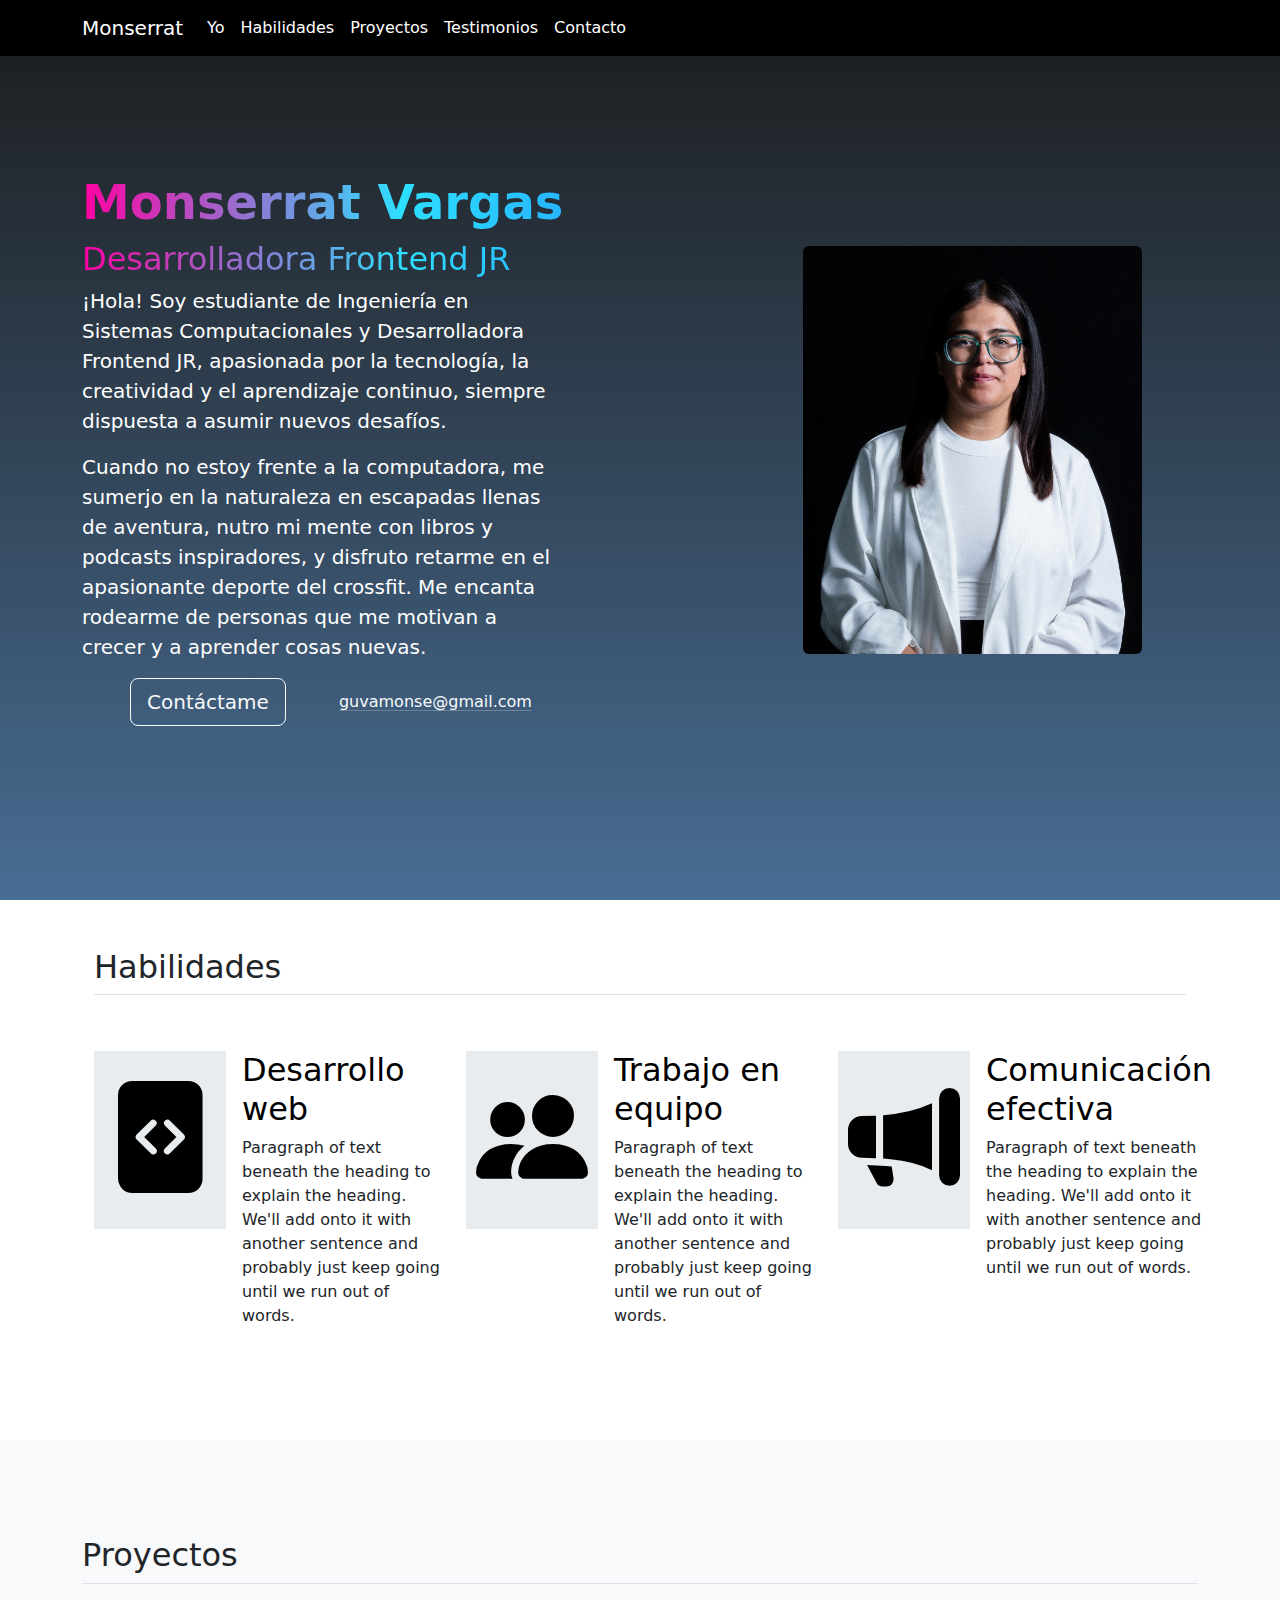
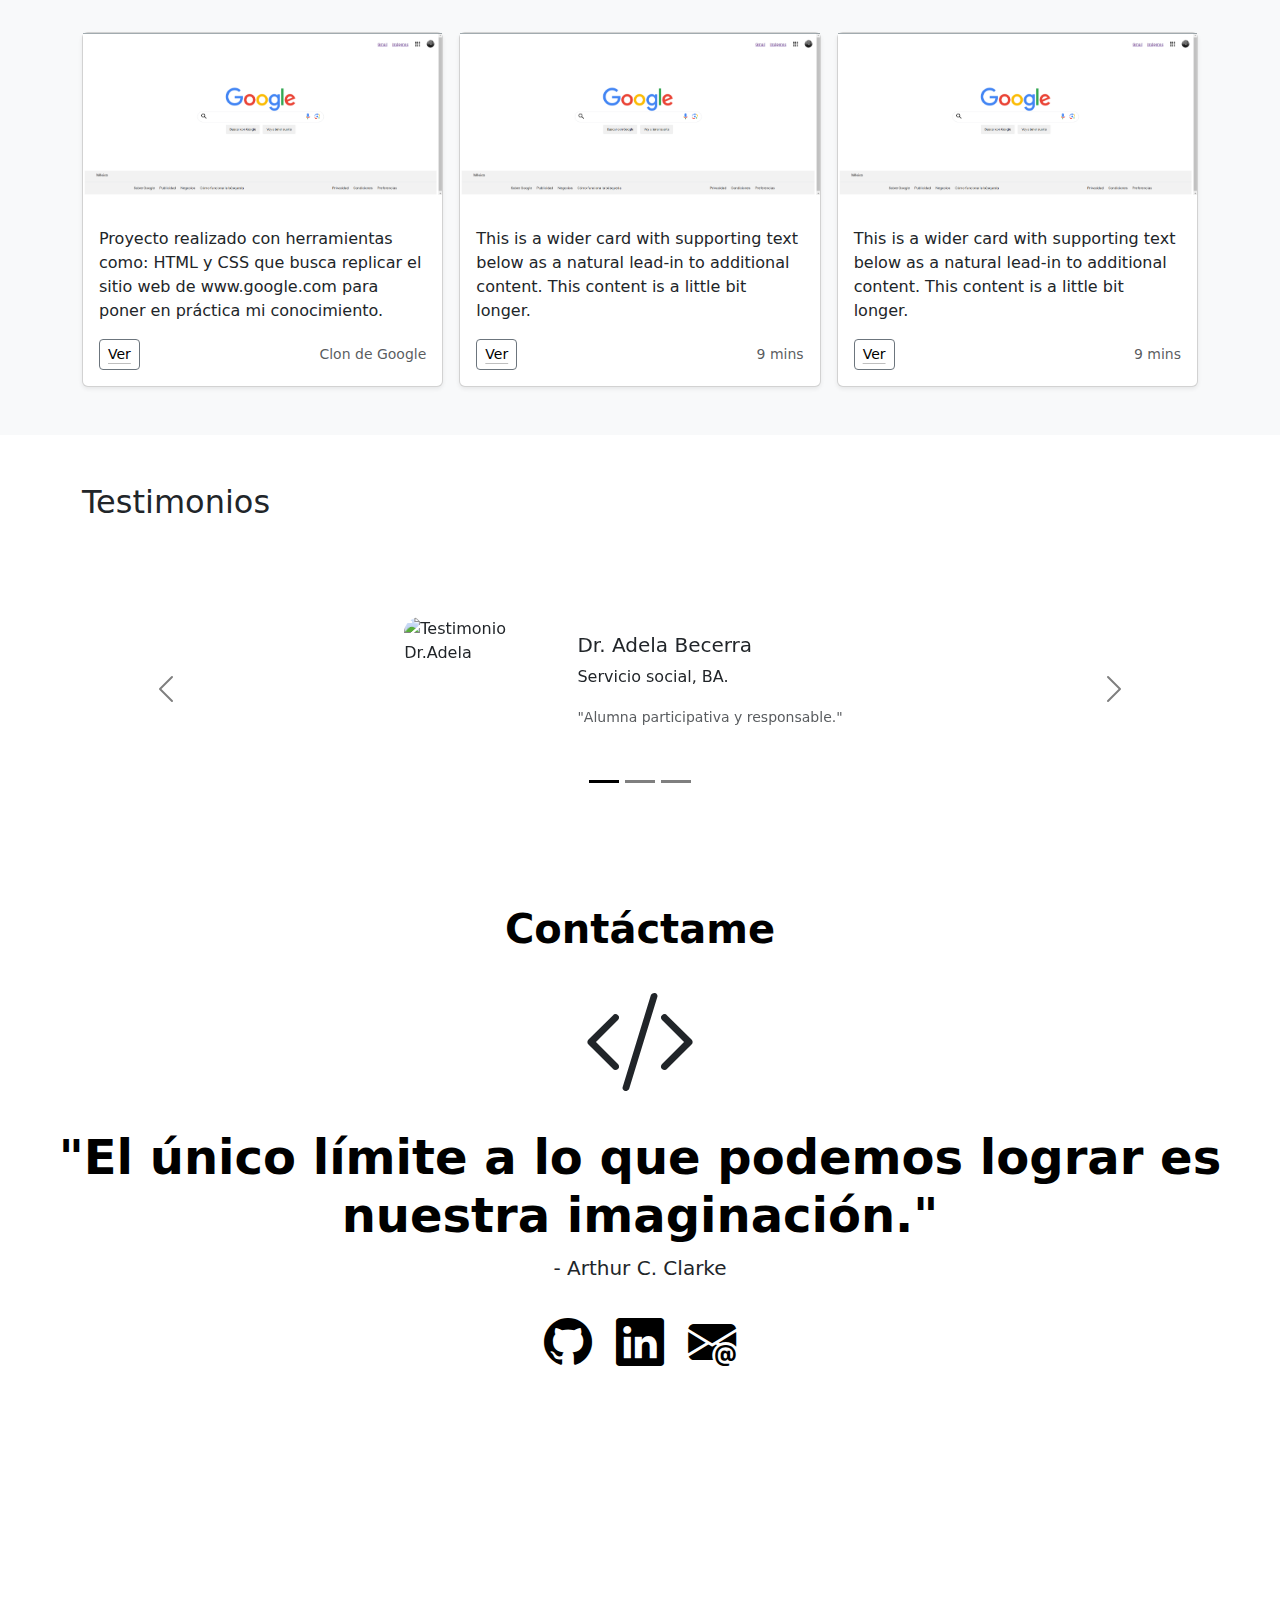
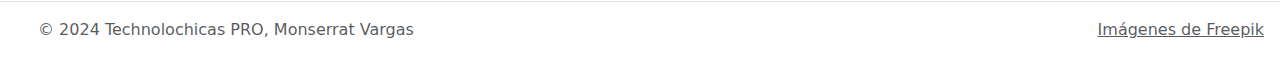
==== commit aa96ab54: "se terminó los testimonios" ====
--- a/miPortafolio/index.html
+++ b/miPortafolio/index.html
@@ -198,6 +198,7 @@
                 </div>
             </div>
         </section>
+
         <section id="testimonios" class="container">
             <h2 class="my-5">Testimonios</h2>
             <div id="carouselExampleDark" class="carousel carousel-dark slide" data-bs-ride="carousel">
@@ -226,52 +227,50 @@
                                             <h5 class="card-title">Dr. Adela Becerra</h5>
                                             <p class="card-text">Servicio social, BA.
                                             </p>
-                                            <p class="card-text"><small class="text-body-secondary">Alumna participativa
-                                                    y responsable.</small></p>
-                                        </div>
-                                    </div>
-                                </div>
-                            </div>
-                        </div>
-                    </div>
-
-                    <div class="carousel-item active" data-bs-interval="2000">
+                                            <p class="card-text"><small class="text-body-secondary">"Alumna participativa
+                                                    y responsable."</small></p>
+                                        </div>
+                                    </div>
+                                </div>
+                            </div>
+                        </div>
+                    </div>
+
+                    <div class="carousel-item" data-bs-interval="2000">
                         <div class="d-flex justify-content-center p-5">
                             <div class="card mb-3 border-0" style="max-width: 540px;">
                                 <div class="row g-0">
                                     <div class="col-md-4">
-                                        <img src="assets/servicio.jpg" class="img-fluid rounded-4"
+                                        <img src="assets/stem.jpg" class="img-fluid rounded-4"
                                             alt="Testimonio Dr.Adela">
                                     </div>
                                     <div class="col-md-8">
                                         <div class="card-body">
                                             <h5 class="card-title">Dr. Adela Becerra</h5>
-                                            <p class="card-text">Servicio social, BA.
+                                            <p class="card-text">Programa STEM, Universidad Politécnica de Querétaro.
                                             </p>
-                                            <p class="card-text"><small class="text-body-secondary">Alumna participativa
-                                                    y responsable.</small></p>
-                                        </div>
-                                    </div>
-                                </div>
-                            </div>
-                        </div>
-                    </div>
-
-                    <div class="carousel-item active">
+                                            <p class="card-text"><small class="text-body-secondary">"Fomentó la colaboración entre las estudiantes, promoviendo un aprendizaje interactivo y participativa."</small></p>
+                                        </div>
+                                    </div>
+                                </div>
+                            </div>
+                        </div>
+                    </div>
+
+                    <div class="carousel-item">
                         <div class="d-flex justify-content-center p-5"">
                             <div class=" card mb-3 border-0" style="max-width: 540px;">
                             <div class="row g-0">
                                 <div class="col-md-4">
-                                    <img src="assets/servicio.jpg" class="img-fluid rounded-4"
+                                    <img src="assets/uni.jpg" class="img-fluid rounded-4"
                                         alt="Testimonio Dr.Adela">
                                 </div>
                                 <div class="col-md-8">
                                     <div class="card-body">
-                                        <h5 class="card-title">Dr. Adela Becerra</h5>
-                                        <p class="card-text">Servicio social, BA.
+                                        <h5 class="card-title">Lic. Lilian Maldonado</h5>
+                                        <p class="card-text">Estudiante de ingeniería, colega académica y amiga.
                                         </p>
-                                        <p class="card-text"><small class="text-body-secondary">Alumna participativa y
-                                                responsable.</small></p>
+                                        <p class="card-text"><small class="text-body-secondary">"Aventurera, alegre, apasionada y dedicada por lo que hace."<a href=""></a></small></p>
                                     </div>
                                 </div>
                             </div>
